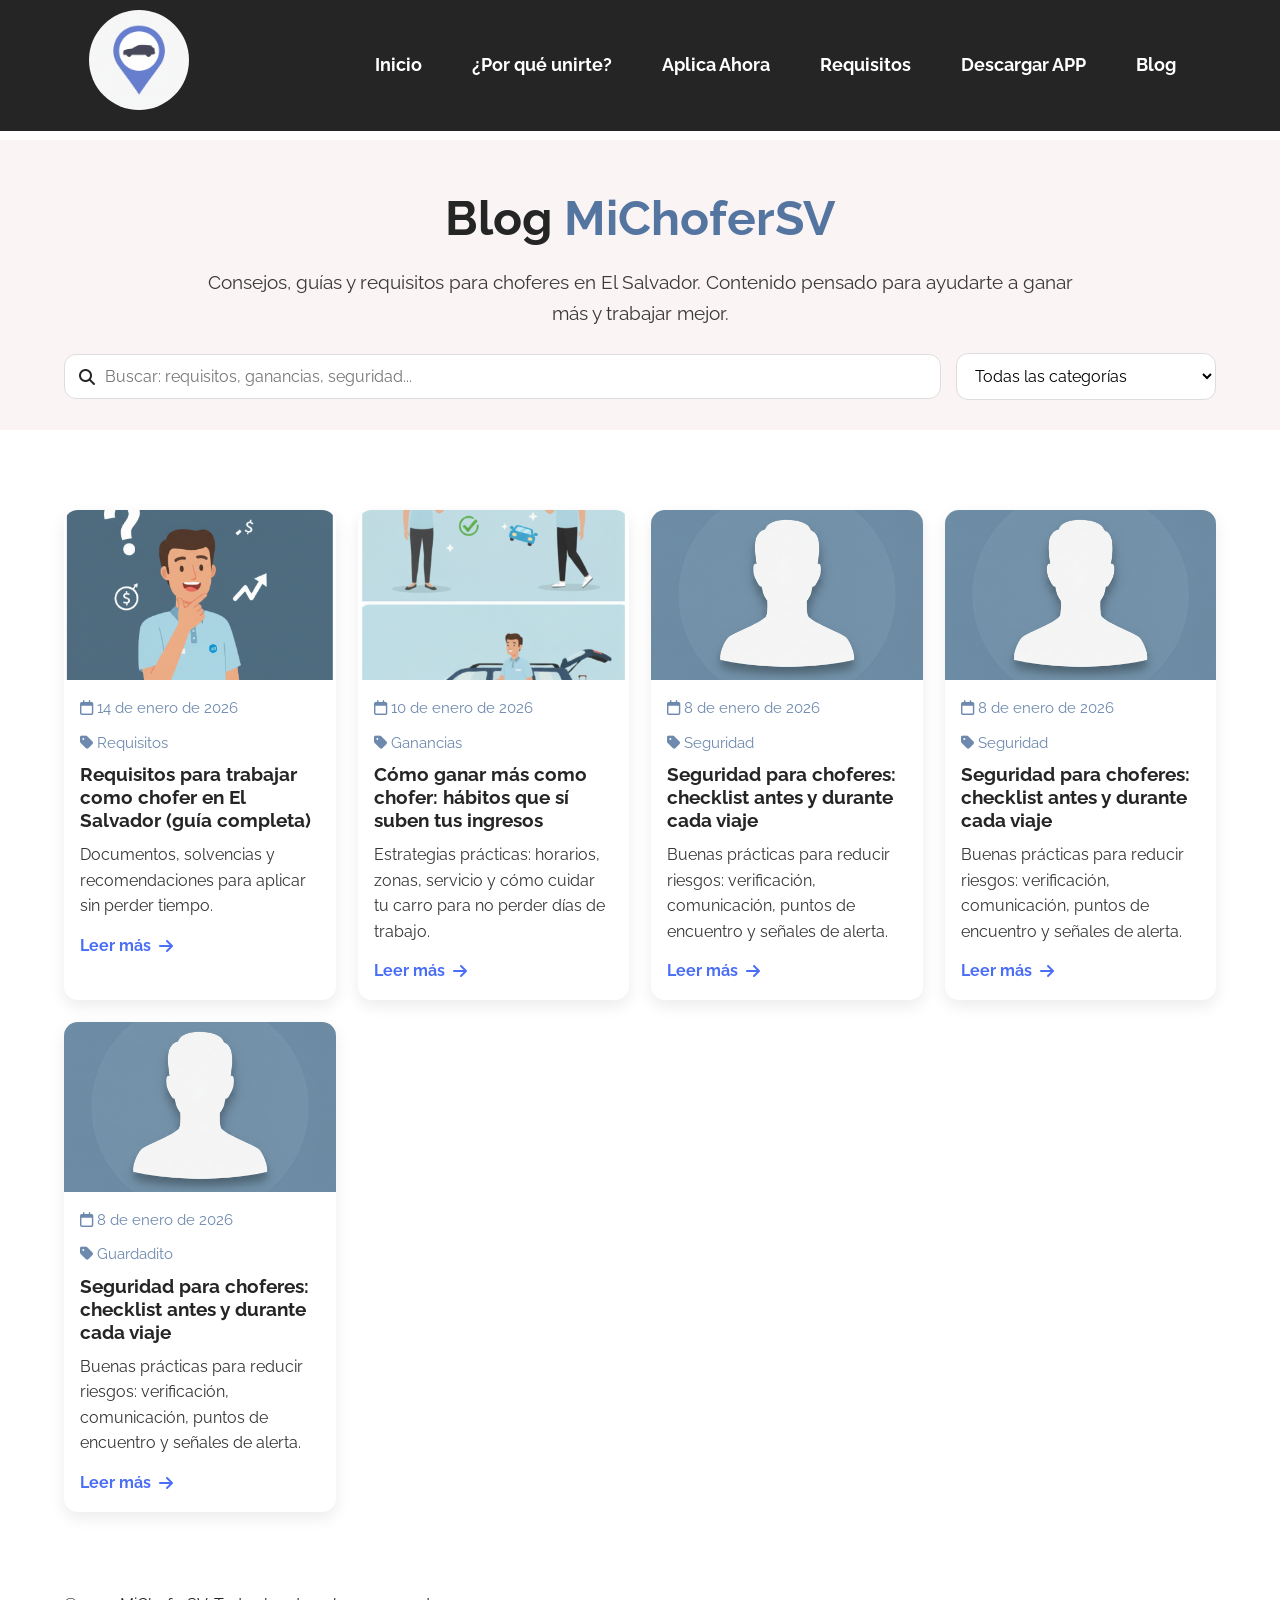
==== blog/blog.html @ f163d12e "Add files via upload" ====
<!DOCTYPE html>
<html lang="es">
<head>
  <meta charset="UTF-8" />
  <meta name="viewport" content="width=device-width, initial-scale=1.0" />

  <title>Blog MiChoferSV | Consejos para choferes y requisitos</title>
  <meta name="description" content="Guías y consejos para choferes en El Salvador: requisitos, trámites, ganancias, seguridad y más." />

  <!-- Puedes reutilizar tu CSS principal si quieres mantener header/variables -->
  <link rel="stylesheet" href="../style.css"/>
  <link rel="stylesheet" href="/blog/blog.css"/>

  <!-- Font Awesome (ya lo usas en la landing) -->
  <link rel="stylesheet" href="https://cdnjs.cloudflare.com/ajax/libs/font-awesome/6.6.0/css/all.min.css">
</head>
<body>

  <!-- Header: reutilizamos tu estructura -->
  <header>
    <nav class="navbar section-content">
      <a href="../index.html" class="nav-logo">
        <h2 class="logo-text">
          <img class="logoimg" src="../img/logo.png" alt="MiChoferSV">
        </h2>
      </a>

      <ul class="nav-menu">
        <button id="menu-close-button" class="fas fa-times"></button>
        <li class="nav-item"><a href="../index.html#inicio" class="nav-link">Inicio</a></li>
        <li class="nav-item"><a href="../index.html#sobre" class="nav-link">¿Por qué unirte?</a></li>
        <li class="nav-item"><a href="../index.html#formulario" class="nav-link">Aplica Ahora</a></li>
        <li class="nav-item"><a href="../index.html#requisitos" class="nav-link">Requisitos</a></li>
        <li class="nav-item"><a href="" class="nav-link">Descargar APP</a></li>    
        <!-- Link al blog (activo aquí) -->
        <li class="nav-item"><a href="./blog.html" class="nav-link">Blog</a></li>
      </ul>

      <button id="menu-open-button" class="fas fa-bars"></button>
    </nav>
  </header>

  <!-- Main -->
  <main class="blog-page">

    <section class="blog-hero">
      <div class="container">
        <h1 class="blog-title">Blog <span>MiChoferSV</span></h1>
        <p class="blog-subtitle">
          Consejos, guías y requisitos para choferes en El Salvador. Contenido pensado para ayudarte a ganar más y trabajar mejor.
        </p>

        <div class="blog-controls">
          <div class="blog-search">
            <i class="fa-solid fa-magnifying-glass"></i>
            <input id="searchInput" type="search" placeholder="Buscar: requisitos, ganancias, seguridad..." />
          </div>

          <select id="categorySelect" class="blog-select">
            <option value="all">Todas las categorías</option>
          </select>
        </div>
      </div>
    </section>

    <section class="blog-list">
      <div class="container">
        <div id="postsGrid" class="posts-grid">
          <!-- JS inserta cards aquí -->
           <div class="blog-layout">
  <div>
    <div id="postsGrid" class="posts-grid"></div>
    <p id="emptyState" class="empty-state" style="display:none;">
      No encontramos resultados con ese filtro/búsqueda.
    </p>
  </div>

  <aside class="blog-aside">
    <h2 class="aside-title">Recomendados</h2>
    <div id="recommendedList" class="recommended-list"></div>
  </aside>
</div>

        </div>

        <p id="emptyState" class="empty-state" style="display:none;">
          No encontramos resultados con ese filtro/búsqueda.
        </p>
      </div>
    </section>

  </main>

  <footer class="footer">
    <div class="container">
      <p>© 2025 MiChoferSV. Todos los derechos reservados.</p>
    </div>
  </footer>

  <!-- Tu script principal (para menú mobile) si lo necesitas -->
  <script src="../script.js"></script>

  <!-- Script del blog -->
  <script src="/blog/blog.js"></script>

</body>
</html>
---- style.css ----
/* --------------------------------------------------
   TIPOGRAFÍA Y VARIABLES
-------------------------------------------------- */

@import url('https://fonts.googleapis.com/css2?family=Genos:ital,wght@0,100..900;1,100..900&family=Montserrat:ital,wght@0,100..900;1,100..900&family=Orbitron:wght@400..900&family=Raleway:ital,wght@0,100..900;1,100..900&display=swap');

:root {
  --white-color: #ffffff;
  --dark-color: #252525;
  --primary-color: #5575a1;
  --secondary-color: #4a6ef5;
  --light-pink-color: #faf4f5;
  --medium-gray-color: #cccccc;

  --font-size-s: 0.9rem;
  --font-size-n: 1rem;
  --font-size-m: 1.12rem;
  --font-size-l: 1.15rem;
  --font-size-xl: 2rem;
  --font-size-xxl: 2.3rem;

  --font-weight-normal: 400;
  --font-weight-medium: 500;
  --font-weight-semibold: 600;
  --font-weight-bold: 700;

  --border-radius-s: 8px;
  --border-radius-m: 30px;
  --border-radius-circle: 50%;

  --site-max-width: 1300px;
}

/* --------------------------------------------------
   RESET
-------------------------------------------------- */

* {
  padding: 0;
  margin: 0;
  box-sizing: border-box;
  font-family: "Raleway", sans-serif;
}

html {
  scroll-behavior: smooth;
}

body {
  background-color: var(--white-color);
  color: var(--dark-color);
  line-height: 1.6;
}

ul {
  list-style: none;
}

a {
  text-decoration: none;
}

button {
  cursor: pointer;
  border: none;
  background: none;
}

img {
  width: 100%;
}

span {
  color: #5575a1;
}

/* --------------------------------------------------
   CONTENEDORES
-------------------------------------------------- */

section {
  scroll-margin-top: 135px;
  padding: 80px 0;
}

.container, .section-content {
  width: 90%;
  max-width: var(--site-max-width);
  margin: 0 auto;
}

/* --------------------------------------------------
   NAVBAR
-------------------------------------------------- */

body > header {
  position: fixed;
  width: 100%;
  z-index: 10;
  background: #252525;
}

.navbar {
  display: flex;
  justify-content: space-between;
  align-items: center;
  padding: 10px 25px;
}

.nav-logo img {
  width: 100px;
  border-radius: var(--border-radius-circle);
}

/* MENÚ DESKTOP */

.nav-menu {
  display: flex;
  align-items: center;
  gap: 20px;
}

.nav-link {
  font-weight: bold;
  color: white;
  font-size: var(--font-size-m);
  padding: 10px 15px;
  border-radius: var(--border-radius-m);
  transition: 0.3s ease;
}

.nav-item {
  scroll-margin-top: 260px;
}

.nav-link:hover {
  background: white;
  color: black;
}

/* ICONOS MOBILE */
#menu-open-button,
#menu-close-button {
  display: none;
  color: white;
  font-size: 2rem;
}

/* --------------------------------------------------
   PESTAÑA INFORMATIVA IZQUIERDA
-------------------------------------------------- */

.info-tab {
  position: fixed;
  bottom: 80px; 
  left: 20px; /* Oculta inicialmente hacia la izquierda */
  width: 420px;
  padding: 15px 20px;
  background: #4a6ef5;
  color: white;
  font-weight: bold;
  font-size: 1.2rem;
  border-radius: 13px 13px 13px 0;
  box-shadow: 3px 3px 10px rgba(0,0,0,0.25);
  z-index: 9999;
  cursor: pointer;
  transition: 0.4s ease;
}

/* Texto dentro */
.info-tab-text {
  display: block;
  white-space: nowrap;
  color: white;
  font-size: 1.5rem;
}

/* Hover para mostrarla */
.info-tab:hover {
  left: 0;
}


/* --------------------------------------------------
   HERO
-------------------------------------------------- */

.hero {
  display: flex;
  align-items: center;
  justify-content: center;
  gap: 70px;
  padding-top: 240px;
  background: var(--light-pink-color);
}

.hero-container {
  max-width: 50%;
}

.hero-title {
  font-size: 4rem;
  line-height: 1.1;
}

.hero-text {
  font-size: 2rem;
  margin: 20px 0;
}

.img-hero {
  max-width: 450px;
  height: auto;
}

/* -----------------------------
   HERO VIDEO CON PLAY
----------------------------- */

.video-wrapper {
  position: relative;
  max-width: 450px;
}

.video-thumb {
  border-radius: 20px;
  cursor: pointer;
}

.play-button {
  position: absolute;
  inset: 0;
  display: flex;
  align-items: center;
  justify-content: center;
}

.play-button i {
  background: rgba(0,0,0,0.6);
  color: white;
  width: 90px;
  height: 90px;
  border-radius: 50%;
  display: flex;
  align-items: center;
  justify-content: center;
  font-size: 2.5rem;
  transition: 0.3s ease;
}

.play-button i:hover {
  background: rgba(0,0,0,0.85);
  transform: scale(1.15);
}

.hero-video {
  display: none;
  width: 600px;
  border-radius: 20px;
  margin-left: -25px;
}



/* --------------------------------------------------
   ABOUT
-------------------------------------------------- */

.about {
  display: flex;
  align-items: center;
  justify-content: center;
  gap: 50px;
  background: #BEE1E7;
}

.about-image {
  max-width: 30%;
}

.about-container {
  max-width: 50%;
}

.about-title {
  text-align: center;
  font-size: 2.5rem;
  color: var(--primary-color);
}

.about-subt {
  text-align: center;
}

/* GRID DE BENEFICIOS */
.grid-container {
  display: grid;
  grid-template-columns: repeat(2, 1fr);
  gap: 20px;
  margin-left: 15px;
}



.grid-item {
  background: white;
  padding: 1.5rem;
  border-radius: 12px;
  box-shadow: 0 4px 8px rgba(0,0,0,0.05);
  animation: pulse 1.6s ease-in-out infinite;
  
}

/* --------------------------------------------------
   BENEFICIOS
-------------------------------------------------- */

.benefits {
  background-color: var(--light-pink-color);
  text-align: center;
}

.benefit-grid {
  display: grid;
  grid-template-columns: repeat(auto-fit, minmax(260px, 1fr));
  gap: 25px;
}

.benefit {
  background: var(--primary-color);
  color: white;
  padding: 25px;
  border-radius: 12px;
  transition: 0.3s;
}

.benefit:hover {
  background: #BEE1E7;
  color: var(--dark-color);
  transform: translateY(-5px);
}

/* --------------------------------------------------
   BANNER INGRESOS – ANIMACIÓN LLAMATIVA
-------------------------------------------------- */

.banner-income {
  background: linear-gradient(90deg, #4a6ef5, #5575a1, #4a6ef5);
  padding: 60px 20px;
  text-align: center;
  color: white;
  animation: bannerSlide 8s infinite linear;
  box-shadow: 0 5px 20px rgba(0,0,0,0.15);
}

.banner-income-content {
  max-width: 900px;
  margin: auto;
  animation: fadeIn 2s ease both;
}

.banner-title {
  font-size: 2.8rem;
  font-weight: var(--font-weight-bold);
  margin-bottom: 15px;
}

.banner-text {
  font-size: 1.4rem;
  font-weight: var(--font-weight-medium);
}

/* Animación efecto “banner en movimiento” */
@keyframes bannerSlide {
  0% { background-position: 0% 50%; }
  100% { background-position: 200% 50%; }
}

/* Animación suave de aparición */
@keyframes fadeIn {
  from { opacity: 0; transform: translateY(20px); }
  to   { opacity: 1; transform: translateY(0); }
}

/* Responsive */
@media (max-width: 600px) {
  .banner-title {
    font-size: 2rem;
  }
  .banner-text {
    font-size: 1.1rem;
  }
}


/* Testimonials section styling */

.testimonials-section {
    width: 100%;
    max-width: 100%; /* o el tamaño que quieras */
    margin: 0 auto; /* centra horizontalmente */
    padding: 50px 0 100px;
    background: #BEE1E7;
}
.testimonials-section .slider-wrapper {
    overflow: hidden;
    margin: 0 60px 50px;

}

.testimonials-section .testimonial {
    user-select: none;
    display: flex;
    padding: 35px;
    text-align: center;
    flex-direction: column;
    align-items: center;
}

.testimonials-section .testimonial .user-image {
    width: 180px;
    height: 180px;
    object-fit: cover;
    margin-bottom: 50px;
    border-radius: var(--border-radius-circle);
}

.testimonials-section .testimonial .name {
    margin-bottom: 16px;
    font-size: var(--font-size-m);
}

.testimonials-section .testimonial .feedback{
    line-height: 25px;
}

.testimonials-section .swiper-pagination-bullet {
    width: 15px;
    height: 15px;
    opacity: 1;
    background: var(--secondary-color);
}

.testimonials-section .swiper-slide-button {
    margin-top: -50px;
    color: var(--secondary-color);
    transition: 0.3s ease;
}

.testimonials-section .swiper-slide-button:hover {
    color: var(--primary-color);
}

/* --------------------------------------------------
   REQUIREMENTS
-------------------------------------------------- */

.requirements ul {
  max-width: 700px;
  margin: auto;
}

.requirements li {
  background: var(--light-pink-color);
  border-left: 5px solid var(--secondary-color);
  margin: 15px 0;
  padding: 15px;
}

.requirements-title {
  font-size: 3.3rem;
  text-align: center;
  margin-bottom: 20px;
}

/* Ocultar lista por defecto */
.requirements ul {
  max-height: 0;
  overflow: hidden;
  transition: max-height 0.5s ease;
}

/* Cuando tiene la clase "open" se despliega */
.requirements ul.open {
  max-height: 600px; /* Ajusta según el contenido */
}

/* Estilo del título interactivo */
.requirements-title {
  cursor: pointer;
  position: relative;
  padding-right: 30px;
}

/* Flecha indicadora */
.requirements-title::after {
  content: "▼";
  font-size: 1.6rem;
  position: absolute;
  right: 0;
  top: 10px;
  transition: transform 0.3s ease;
}

/* Flecha girada cuando está abierta */
.requirements-title.active::after {
  transform: rotate(180deg);
}


/* --------------------------------------------------
   Mensaje Final
-------------------------------------------------- */

.services-section {
  background: white;
}

.services-list {
  display: grid;
  grid-template-columns: repeat(auto-fit, minmax(260px, 1fr));
  gap: 25px;
}

.services-item {
  background: var(--primary-color);
  color: white;
  padding: 25px;
  border-radius: 12px;
  text-align: center;
  transition: .3s;
}

.services-item:hover {
  background: #BEE1E7;
  color: var(--dark-color);
  transform: translateY(-5px);
}

.services-image {
  width: 120px;
  margin-bottom: 15px;
  border-radius: 100%;
}

.oneway-botton {
  color: white;
  font-weight: bold;
  text-decoration: underline;
}



/* --------------------------------------------------
   FORMULARIO
-------------------------------------------------- */

.apply {
  background: var(--light-pink-color);
  padding: 50px;
  border-radius: 12px;
  max-width: 700px;
  margin: auto;
}

.form {
  display: flex;
  flex-direction: column;
  gap: 15px;
}

.form input,
.form select {
  padding: 12px;
  border: 1px solid var(--medium-gray-color);
  border-radius: 8px;
}

.apply-title {
  font-size: 3.3rem;
  text-align: center;
}

.apply-subt {
  font-size: 1.6rem;
  text-align: center;
  margin-bottom: 15px;
}

.pie-form {
  text-align: center;
  color: rgb(199, 52, 52);
}

/* --------------------------------------------------
   FOOTER
-------------------------------------------------- */

.footer-section {
  background: var(--dark-color);
  color: white;
  padding: 40px 0;
  text-align: center;
}

.store-logos img {
  width: 150px;
}

.social-link-list {
  display: flex;
  gap: 15px;
  margin-top: 20px;
}

.social-link {
  font-size: 1.6rem;
  color: var(--primary-color);
  transition: .3s;
}

.social-link:hover {
  color: var(--secondary-color);
}

/* --------------------------------------------------
   RESPONSIVE
-------------------------------------------------- */

/* TABLET */
@media (max-width: 900px) {

  /* NAV */
  #menu-open-button {
    display: block;
  }

  .nav-menu {
    position: fixed;
    top: 0;
    right: -100%;
    background: white;
    height: 100%;
    width: 260px;
    flex-direction: column;
    padding-top: 120px;
    transition: 0.3s;
  }

  body.show-mobile-menu .nav-menu {
    right: 0;
  }

  #menu-close-button {
    display: block;
    position: absolute;
    top: 25px;
    right: 25px;
    font-size: 2rem;
    color: var(--dark-color);
  }

  .nav-link {
    color: var(--dark-color);
    font-size: 1.5rem;
  }

  /* HERO */
  .hero {
    flex-direction: column;
    text-align: center;
  }

  .hero-container {
    max-width: 100%;
  }

  .hero-video {
  display: none;
  width: 500px;
  border-radius: 20px;

}

  /* ABOUT */
  .about {
    flex-direction: column-reverse;
    text-align: center;
  }

  .about-container,
  .about-image {
    max-width: 100%;
  }

  .grid-container {
    grid-template-columns: 1fr;
  }

    .info-tab {
    width: 270px;
    bottom: 20px;
    margin-left: 10px;
  }

  .info-tab-text {
    font-size: medium;
  }

  .grid-item {
    margin-right: 15px;
  }
}

/* MOBILE */
@media (max-width: 600px) {

  .hero-title {
    font-size: 3rem;
  }

  .hero-text {
    font-size: 1.4rem;
  }

  .img-hero {
    max-width: 320px;
  }

  .hero-video {
    width: 380px;
    margin-left: 5PX;
  }
}
---- blog/blog.css ----
/* BLOG PAGE LAYOUT */
.blog-page {
  padding-top: 140px; /* para que el header fixed no tape el contenido */
}

.blog-hero {
  padding: 40px 0 30px;
  background: #faf4f5;
}

.blog-title {
  font-size: 3rem;
  text-align: center;
  margin-bottom: 10px;
}

.blog-subtitle {
  max-width: 900px;
  margin: 0 auto;
  text-align: center;
  font-size: 1.2rem;
  opacity: 0.9;
}

/* Controls */
.blog-controls {
  margin-top: 25px;
  display: grid;
  grid-template-columns: 1fr 260px;
  gap: 15px;
  align-items: center;
}

.blog-search {
  display: flex;
  align-items: center;
  gap: 10px;
  background: white;
  border: 1px solid #ddd;
  border-radius: 12px;
  padding: 12px 14px;
}

.blog-search input {
  width: 100%;
  border: none;
  outline: none;
  font-size: 1rem;
}

.blog-select {
  padding: 12px 14px;
  border: 1px solid #ddd;
  border-radius: 12px;
  background: white;
  font-size: 1rem;
}

/* Posts grid */
.posts-grid {
  display: grid;
  grid-template-columns: repeat(auto-fit, minmax(260px, 1fr));
  gap: 22px;
}

.post-card {
  background: white;
  border-radius: 14px;
  overflow: hidden;
  box-shadow: 0 6px 16px rgba(0,0,0,0.08);
  transition: transform 0.2s ease;
}

.post-card:hover {
  transform: translateY(-4px);
}

.post-card img {
  width: 100%;
  height: 170px;
  object-fit: cover;
  display: block;
}

.post-card-body {
  padding: 16px;
}

.post-meta {
  font-size: 0.95rem;
  opacity: 0.85;
  margin-bottom: 8px;
  display: flex;
  gap: 10px;
  flex-wrap: wrap;
}

.post-card h2 {
  font-size: 1.2rem;
  margin-bottom: 10px;
  line-height: 1.2;
}

.post-card p {
  opacity: 0.92;
  margin-bottom: 14px;
}

.post-card a {
  display: inline-flex;
  align-items: center;
  gap: 8px;
  font-weight: bold;
  color: #4a6ef5;
}

.empty-state {
  margin-top: 20px;
  text-align: center;
  font-size: 1.1rem;
  opacity: 0.8;
}

/* Responsive */
@media (max-width: 800px) {
  .blog-controls {
    grid-template-columns: 1fr;
  }

  .blog-page {
    padding-top: 120px;
  }
}

.blog-layout {
  display: grid;
  grid-template-columns: 1fr 320px;
  gap: 25px;
  align-items: start;
}

.blog-aside {
  position: sticky;
  top: 120px; /* para que no choque con tu header fixed */
  background: #ffffff;
  border-radius: 14px;
  padding: 16px;
  box-shadow: 0 6px 16px rgba(0,0,0,0.08);
}

.aside-title {
  font-size: 1.2rem;
  margin-bottom: 12px;
  color: #252525;
}

.recommended-list {
  display: grid;
  gap: 12px;
}

.recommended-item {
  display: grid;
  grid-template-columns: 64px 1fr;
  gap: 10px;
  align-items: center;
  padding: 10px;
  border-radius: 12px;
  background: #faf4f5;
}

.recommended-item img {
  width: 64px;
  height: 64px;
  object-fit: cover;
  border-radius: 12px;
}

.recommended-item h3 {
  font-size: 0.98rem;
  margin-bottom: 4px;
  line-height: 1.2;
}

.recommended-item small {
  display: inline-block;
  font-size: 0.85rem;
  opacity: 0.85;
}

.recommended-badge {
  display: inline-block;
  margin-top: 6px;
  font-size: 0.78rem;
  font-weight: 700;
  padding: 6px 10px;
  border-radius: 999px;
  background: #252525;
  color: #fff;
}

/* Responsive */
@media (max-width: 900px) {
  .blog-layout {
    grid-template-columns: 1fr;
  }
  .blog-aside {
    position: static;
    top: auto;
  }
}
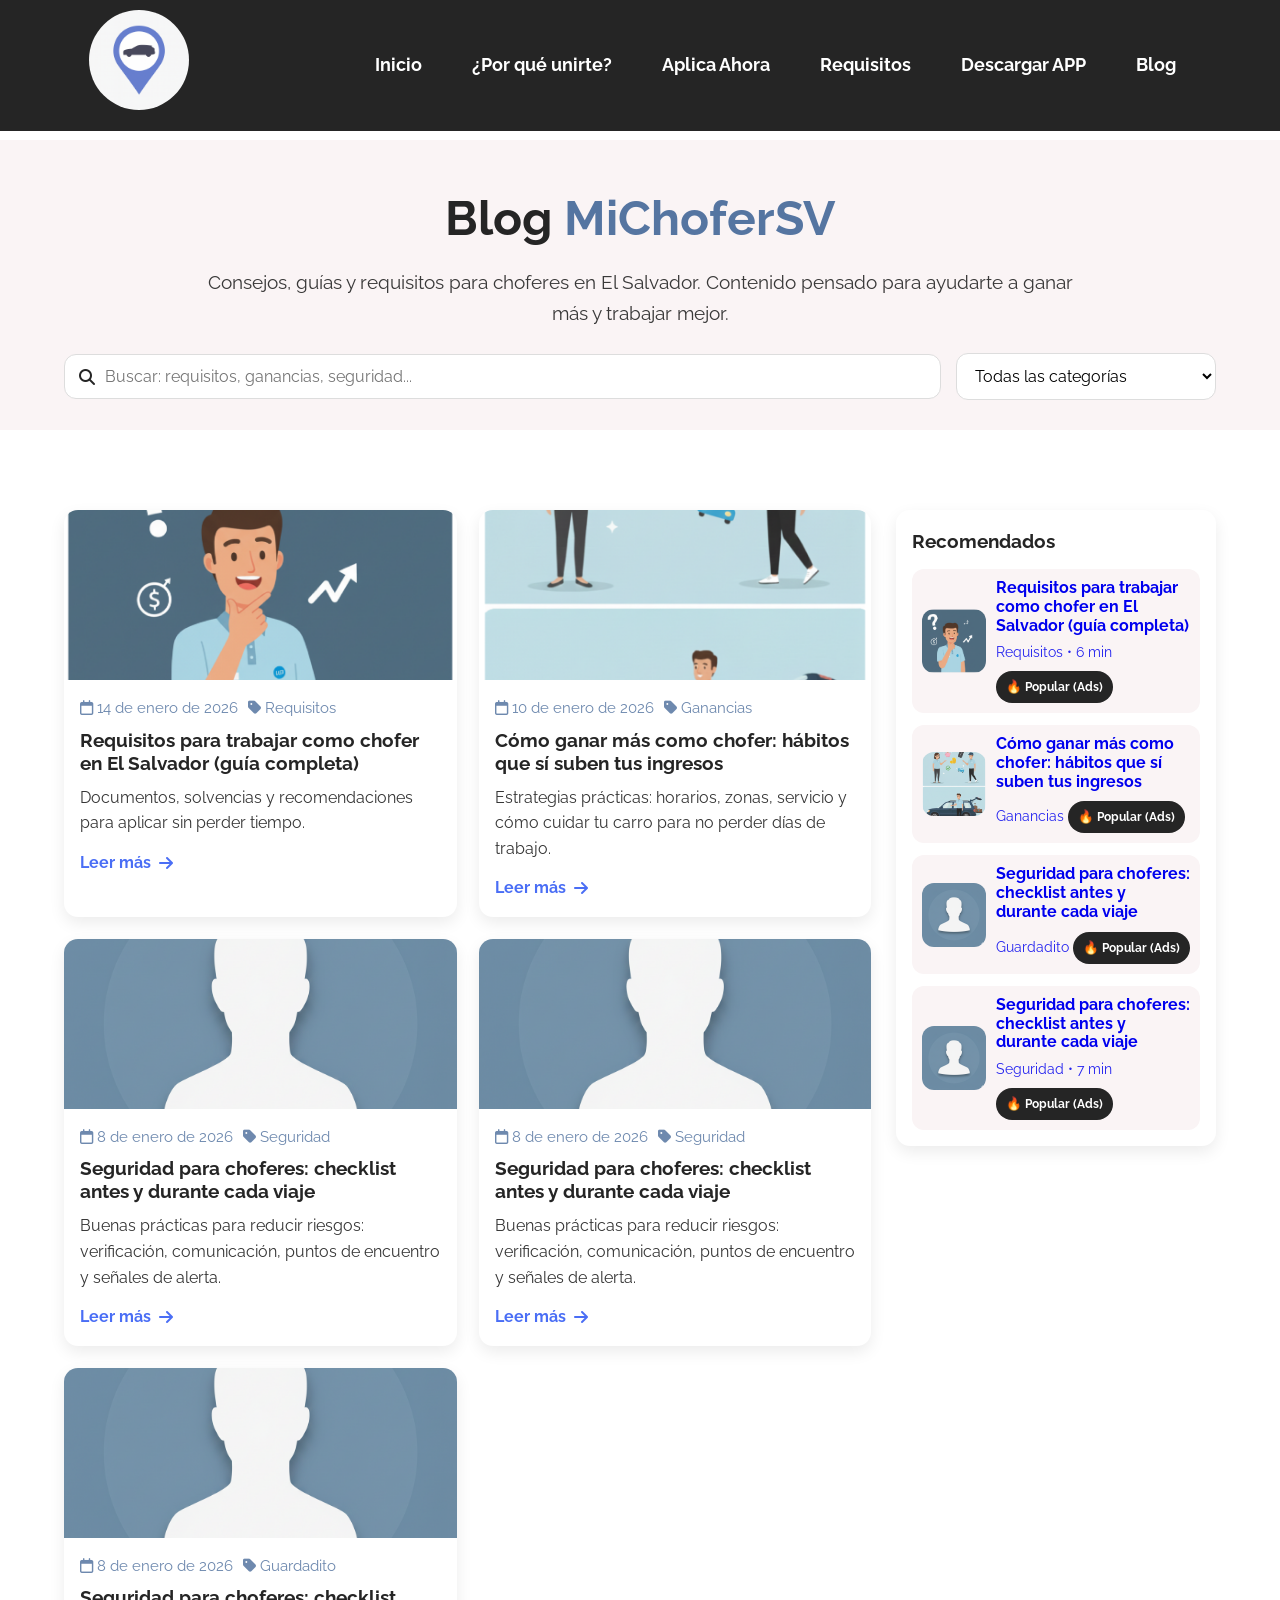
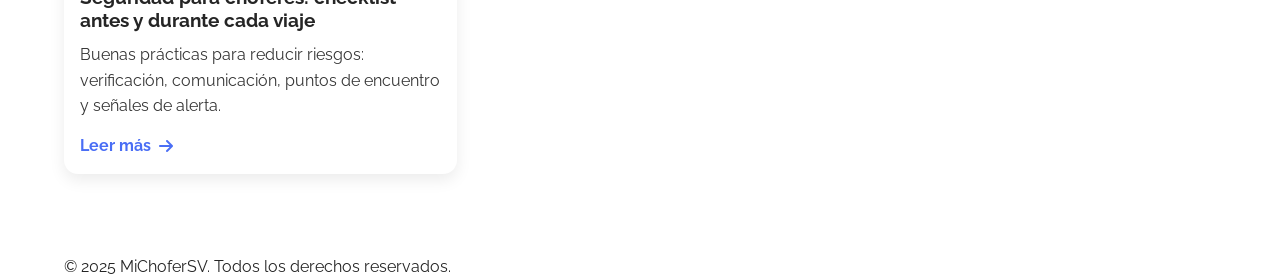
==== commit c9ec7015: "Add files via upload" ====
--- a/blog/blog.html
+++ b/blog/blog.html
@@ -7,36 +7,39 @@
   <title>Blog MiChoferSV | Consejos para choferes y requisitos</title>
   <meta name="description" content="Guías y consejos para choferes en El Salvador: requisitos, trámites, ganancias, seguridad y más." />
 
-  <!-- Puedes reutilizar tu CSS principal si quieres mantener header/variables -->
-  <link rel="stylesheet" href="../style.css"/>
-  <link rel="stylesheet" href="/blog/blog.css"/>
+  <!-- Estilos (rutas relativas para que funcione en GitHub Pages) -->
+  <link rel="stylesheet" href="../style.css">
+  <link rel="stylesheet" href="./blog.css">
 
-  <!-- Font Awesome (ya lo usas en la landing) -->
+  <!-- Font Awesome -->
   <link rel="stylesheet" href="https://cdnjs.cloudflare.com/ajax/libs/font-awesome/6.6.0/css/all.min.css">
 </head>
+
 <body>
 
-  <!-- Header: reutilizamos tu estructura -->
+  <!-- Header -->
   <header>
     <nav class="navbar section-content">
-      <a href="../index.html" class="nav-logo">
+      <a href="../index.html" class="nav-logo" aria-label="Ir al inicio">
         <h2 class="logo-text">
           <img class="logoimg" src="../img/logo.png" alt="MiChoferSV">
         </h2>
       </a>
 
       <ul class="nav-menu">
-        <button id="menu-close-button" class="fas fa-times"></button>
+        <button id="menu-close-button" class="fas fa-times" aria-label="Cerrar menú"></button>
+
         <li class="nav-item"><a href="../index.html#inicio" class="nav-link">Inicio</a></li>
         <li class="nav-item"><a href="../index.html#sobre" class="nav-link">¿Por qué unirte?</a></li>
         <li class="nav-item"><a href="../index.html#formulario" class="nav-link">Aplica Ahora</a></li>
         <li class="nav-item"><a href="../index.html#requisitos" class="nav-link">Requisitos</a></li>
-        <li class="nav-item"><a href="" class="nav-link">Descargar APP</a></li>    
-        <!-- Link al blog (activo aquí) -->
+        <li class="nav-item"><a href="#" class="nav-link">Descargar APP</a></li>
+
+        <!-- Blog -->
         <li class="nav-item"><a href="./blog.html" class="nav-link">Blog</a></li>
       </ul>
 
-      <button id="menu-open-button" class="fas fa-bars"></button>
+      <button id="menu-open-button" class="fas fa-bars" aria-label="Abrir menú"></button>
     </nav>
   </header>
 
@@ -52,7 +55,7 @@
 
         <div class="blog-controls">
           <div class="blog-search">
-            <i class="fa-solid fa-magnifying-glass"></i>
+            <i class="fa-solid fa-magnifying-glass" aria-hidden="true"></i>
             <input id="searchInput" type="search" placeholder="Buscar: requisitos, ganancias, seguridad..." />
           </div>
 
@@ -64,28 +67,25 @@
     </section>
 
     <section class="blog-list">
-      <div class="container">
-        <div id="postsGrid" class="posts-grid">
-          <!-- JS inserta cards aquí -->
-           <div class="blog-layout">
-  <div>
-    <div id="postsGrid" class="posts-grid"></div>
-    <p id="emptyState" class="empty-state" style="display:none;">
-      No encontramos resultados con ese filtro/búsqueda.
-    </p>
-  </div>
+      <div class="container blog-layout">
 
-  <aside class="blog-aside">
-    <h2 class="aside-title">Recomendados</h2>
-    <div id="recommendedList" class="recommended-list"></div>
-  </aside>
-</div>
+        <!-- Columna principal -->
+        <div>
+          <!-- OJO: SOLO UN postsGrid -->
+          <div id="postsGrid" class="posts-grid"></div>
 
+          <!-- OJO: SOLO UN emptyState -->
+          <p id="emptyState" class="empty-state" style="display:none;">
+            No encontramos resultados con ese filtro/búsqueda.
+          </p>
         </div>
 
-        <p id="emptyState" class="empty-state" style="display:none;">
-          No encontramos resultados con ese filtro/búsqueda.
-        </p>
+        <!-- Aside recomendados -->
+        <aside class="blog-aside">
+          <h2 class="aside-title">Recomendados</h2>
+          <div id="recommendedList" class="recommended-list"></div>
+        </aside>
+
       </div>
     </section>
 
@@ -97,11 +97,12 @@
     </div>
   </footer>
 
-  <!-- Tu script principal (para menú mobile) si lo necesitas -->
+  <!-- Script SOLO para el menú (si tu script.js tiene cosas del home, NO lo cargues aquí) -->
+  <!-- Si tu script.js es exclusivo del HOME, elimínalo aquí. Si solo maneja menú, puedes dejarlo. -->
   <script src="../script.js"></script>
 
   <!-- Script del blog -->
-  <script src="/blog/blog.js"></script>
+  <script src="./blog.js"></script>
 
 </body>
 </html>
--- a/style.css
+++ b/style.css
@@ -621,6 +621,10 @@
 
 .social-link:hover {
   color: var(--secondary-color);
+}
+
+.policy-link {
+  color: white;
 }
 
 /* --------------------------------------------------
@@ -701,6 +705,7 @@
     width: 270px;
     bottom: 20px;
     margin-left: 10px;
+    visibility: hidden;
   }
 
   .info-tab-text {
